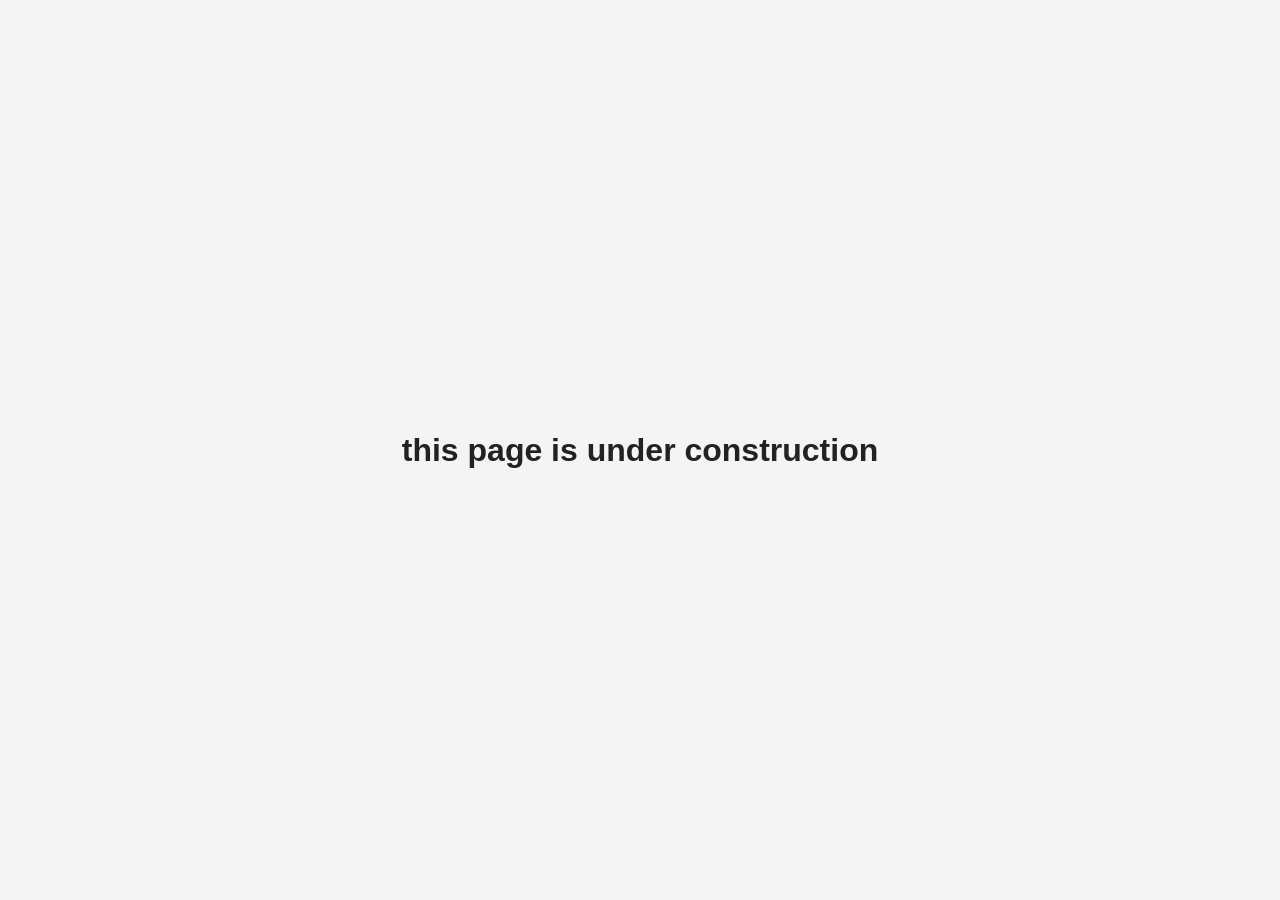
==== index.html @ a38a4aee "Create index.html" ====
<!DOCTYPE html>
<html lang="en">
<head>
  <meta charset="UTF-8">
  <meta name="viewport" content="width=device-width, initial-scale=1.0">
  <title>Under Construction</title>
  <style>
    body {
      margin: 0;
      min-height: 100vh;
      display: grid;
      place-items: center;
      font-family: Arial, sans-serif;
      background: #f4f4f4;
      color: #222;
    }

    h1 {
      font-size: 2rem;
      text-align: center;
    }
  </style>
</head>
<body>
  <h1>this page is under construction</h1>
</body>
</html>
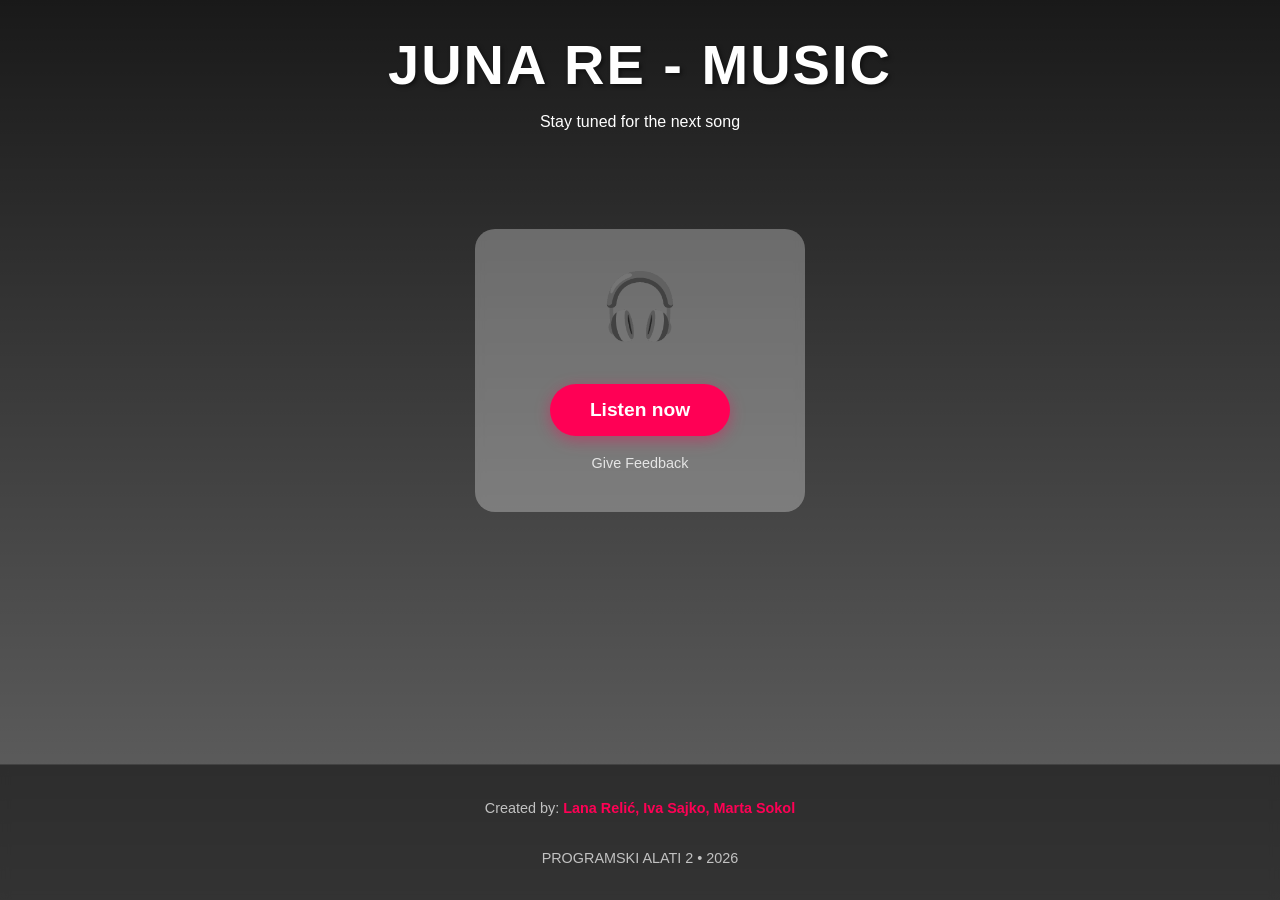
==== commit 86ce039e: "Update index.html" ====
--- a/index.html
+++ b/index.html
@@ -1,27 +1,34 @@
 <!DOCTYPE html>
 <html lang="en">
 <head>
-  <meta charset="UTF-8">
-  <meta name="viewport" content="width=device-width, initial-scale=1.0">
-  <title>Under Construction</title>
-  <style>
-    body {
-      margin: 0;
-      min-height: 100vh;
-      display: grid;
-      place-items: center;
-      font-family: Arial, sans-serif;
-      background: #f4f4f4;
-      color: #222;
-    }
-
-    h1 {
-      font-size: 2rem;
-      text-align: center;
-    }
-  </style>
+    <meta charset="UTF-8">
+    <title>Juna Re - MUSIC</title>
+    <link rel="stylesheet" href="style.css">
 </head>
 <body>
-  <h1>this page is under construction</h1>
+<header>
+    <h1>JUNA RE - MUSIC</h1>
+    <p>Stay tuned for the next song</p>
+</header>
+
+<main style="text-align: center; margin-top: 50px;">
+    <div style="font-size: 4rem; margin-bottom: 20px;">🎧</div>
+
+    <nav>
+        <a href="songs.html" class="nav-btn">Listen now</a>
+        <br><br>
+        <a href="feedback.html" style="opacity: 0.8; font-size: 0.9rem;">Give Feedback</a>
+    </nav>
+</main>
+
+<footer>
+    <div class="footer-content">
+        <p class="group-names">Created by: <strong>Lana Relić, Iva Sajko, Marta Sokol</strong></p>
+        <p class="subject-info">PROGRAMSKI ALATI 2 • 2026</p>
+    </div>
+</footer>
+
+
+<script src="script.js"></script>
 </body>
 </html>
--- a/style.css
+++ b/style.css
@@ -0,0 +1,172 @@
+:root {
+    --main-bg: linear-gradient(rgba(0, 0, 0, 0.9), rgba(0, 0, 0, 0.6)), url('content/background/pozadina2.jpg') center / cover no-repeat fixed;
+    --accent-color: #ff0055;
+    --text-color: #ffffff;
+    --card-bg: rgba(255, 255, 255, 0.3);
+
+
+body {
+    font-family: 'Segoe UI', Tahoma, Geneva, Verdana, sans-serif;
+    margin: 0;
+    padding: 0;
+    background: var(--main-bg); /* Easy background change */
+    color: var(--text-color);
+    min-height: 100vh;
+    display: flex;
+    flex-direction: column;
+    align-items: center;
+}
+
+main {
+    background: rgba(255, 255, 255, 0.3);
+
+    padding: 40px;
+
+    border-radius: 20px;
+
+    margin-top: 50px;
+    max-width: 250px;
+    width: 80%;
+
+    backdrop-filter: blur(5px);
+}
+
+
+header {
+    text-align: center;
+    padding: 2rem;
+}
+
+h1 {
+    margin: 0;
+    letter-spacing: 2px;
+    font-size: 3.5rem;
+    text-shadow: 2px 2px 4px rgba(0,0,0,0.5);
+}
+
+a { text-decoration: none; color: white; transition: 0.3s; }
+
+/* navigacija */
+.nav-btn {
+    display: inline-block;
+    background: var(--accent-color);
+
+    padding: 15px 40px;
+    font-size: 1.2rem;
+
+    border-radius: 50px;
+    margin-top: 20px;
+    font-weight: bold;
+    box-shadow: 0 4px 15px rgba(255, 0, 85, 0.4);
+}
+
+.nav-btn:hover { transform: scale(1.05); }
+
+/* izbornik pjesama */
+.songs-grid {
+    display: grid;
+    grid-template-columns: repeat(auto-fill, minmax(200px, 1fr));
+    gap: 20px;
+    width: 90%;
+    max-width: 800px;
+    padding: 20px;
+}
+
+.song-card {
+    background: var(--card-bg);
+    border-radius: 15px;
+    overflow: hidden;
+    cursor: pointer;
+    transition: transform 0.2s;
+}
+.song-card:hover { transform: translateY(-5px); background: rgba(255,255,255,0.2); }
+
+.card-image {
+    height: 150px;
+    background-size: cover;
+    background-position: center;
+}
+
+.card-info { padding: 15px; text-align: center; }
+
+/* stil playera */
+.player-wrapper {
+    background: var(--card-bg);
+    padding: 40px;
+    border-radius: 20px;
+    text-align: center;
+    width: 90%;
+    max-width: 400px;
+    margin-top: 20px;
+}
+
+#player-cover {
+    width: 100%;
+    height: 300px;
+    object-fit: cover;
+    border-radius: 10px;
+    margin-bottom: 20px;
+    background-color: #333;
+}
+
+.platform-links {
+    margin-top: 20px;
+    display: flex;
+    justify-content: center;
+    gap: 15px;
+}
+.platform-link {
+    font-size: 0.9rem;
+    opacity: 0.7;
+    border: 1px solid white;
+    padding: 5px 10px;
+    border-radius: 5px;
+}
+.platform-link:hover { opacity: 1; background: white; color: black; }
+
+form {
+    display: flex;
+    flex-direction: column;
+    gap: 15px;
+    width: 300px;
+    background: var(--card-bg);
+    padding: 30px;
+    border-radius: 15px;
+}
+input, textarea {
+    padding: 10px;
+    border-radius: 5px;
+    border: none;
+}
+button {
+    padding: 10px;
+    background: var(--accent-color);
+    color: white;
+    border: none;
+    border-radius: 5px;
+    cursor: pointer;
+    font-size: 1rem;
+}
+    /*podnožje*/
+    footer {
+        width: 100%;
+        margin-top: auto;
+        padding: 20px 0;
+        text-align: center;
+        background: rgba(0, 0, 0, 0.5);
+        backdrop-filter: blur(5px);
+        border-top: 1px solid rgba(255, 255, 255, 0.1);
+        font-size: 0.9rem;
+        color: rgba(255, 255, 255, 0.7);
+    }
+
+    .footer-content {
+        display: flex;
+        flex-direction: column;
+        gap: 5px;
+    }
+
+    .group-names strong {
+        color: var(--accent-color);
+    }
+
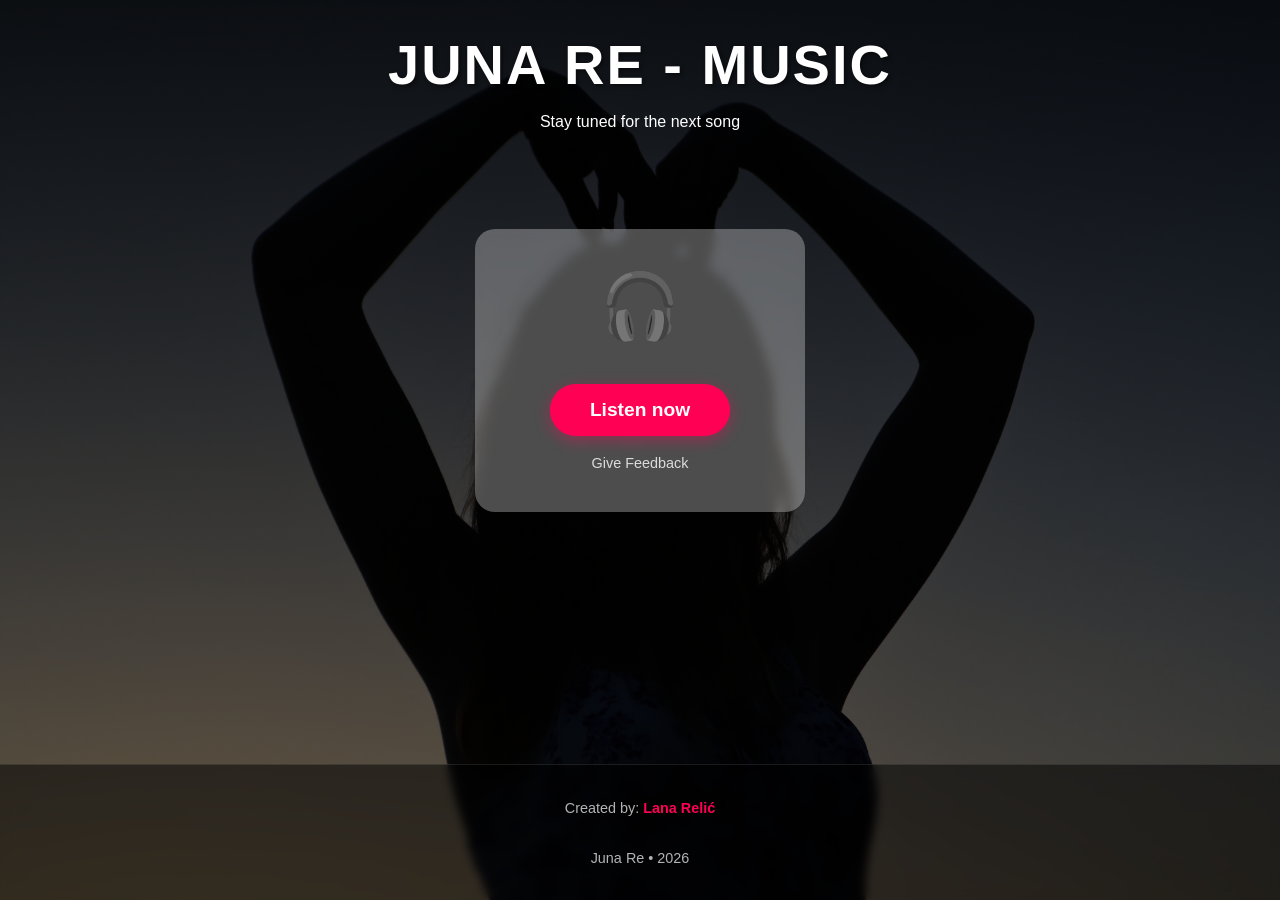
==== commit aa0290f5: "Update index.html" ====
--- a/index.html
+++ b/index.html
@@ -23,8 +23,8 @@
 
 <footer>
     <div class="footer-content">
-        <p class="group-names">Created by: <strong>Lana Relić, Iva Sajko, Marta Sokol</strong></p>
-        <p class="subject-info">PROGRAMSKI ALATI 2 • 2026</p>
+        <p class="group-names">Created by: <strong>Lana Relić</strong></p>
+        <p class="subject-info">Juna Re • 2026</p>
     </div>
 </footer>
 
